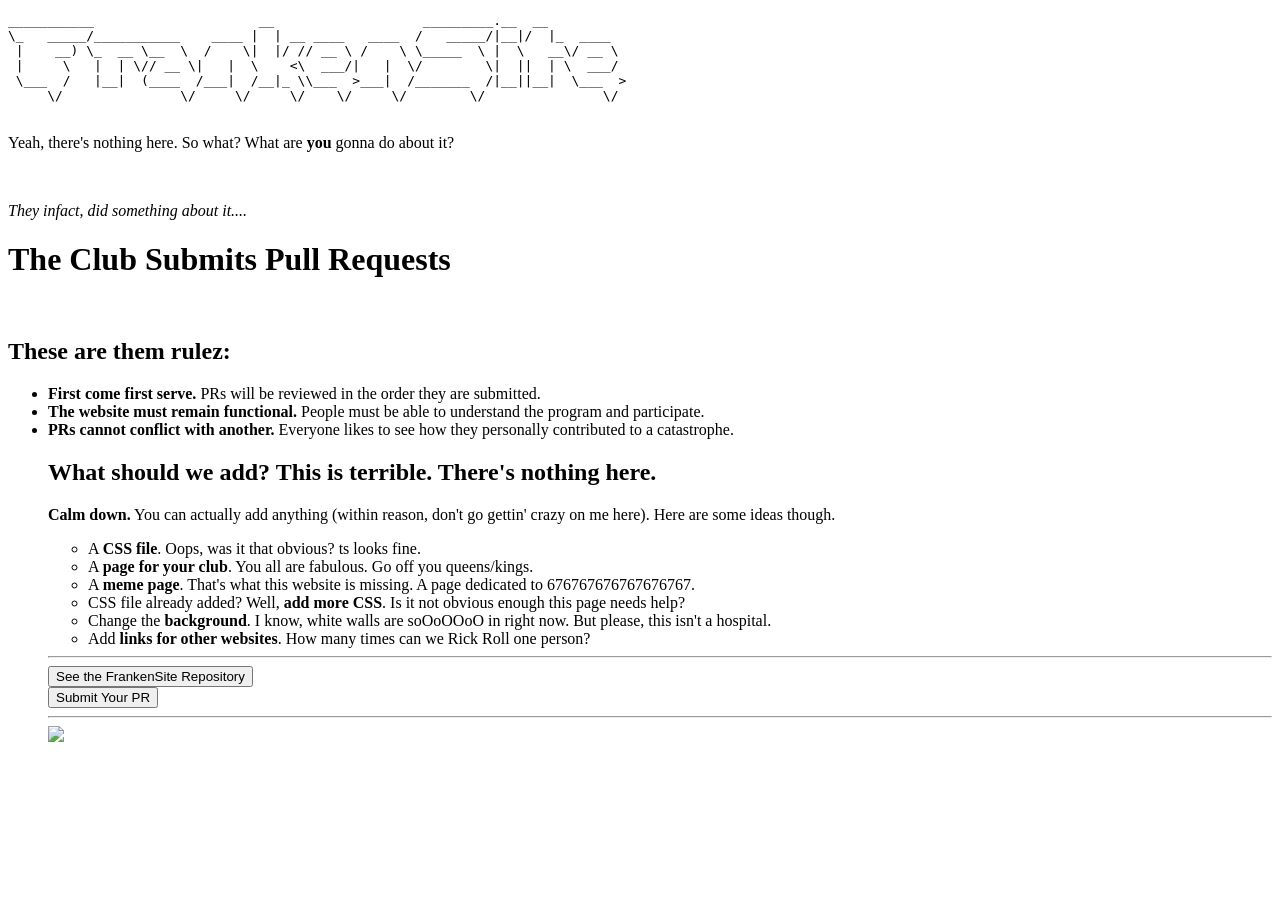
==== index.html @ f09b9541 "Fix the buttons on the site" ====
<!DOCTYPE html>
<html>
    <head>
        <link rel="stylesheet" href="styles.css" />
    </head>
    <body>

        <pre>
___________                     __                   _________.__  __          
\_   _____/___________    ____ |  | __ ____   ____  /   _____/|__|/  |_  ____  
 |    __) \_  __ \__  \  /    \|  |/ // __ \ /    \ \_____  \ |  \   __\/ __ \ 
 |     \   |  | \// __ \|   |  \    <\  ___/|   |  \/        \|  ||  | \  ___/ 
 \___  /   |__|  (____  /___|  /__|_ \\___  >___|  /_______  /|__||__|  \___  >
     \/               \/     \/     \/    \/     \/        \/               \/ 
    </pre>
        <p>Yeah, there's nothing here. So what? What are <strong>you</strong> gonna do about it?</p>
        <br>
        <p><i>They infact, did something about it....</i></p>
        <h1>The Club Submits Pull Requests</h1>
        <br>
        <h2>These are them rulez:</h2>
        <ul>
        <li><strong>First come first serve.</strong> PRs will be reviewed in the order they are submitted.</li>
        <li><strong>The website must remain functional.</strong> People must be able to understand the program and participate.</li>
        <li><strong>PRs cannot conflict with another.</strong> Everyone likes to see how they personally contributed to a catastrophe.</li>
        </ult>

        <h2>What should we add? This is terrible. There's nothing here.</h2>
        <p><strong>Calm down.</strong> You can actually add anything (within reason, don't go gettin' crazy on me here). Here are some ideas though.</p>
        <ul>
            <li>A <strong>CSS file</strong>. Oops, was it that obvious? ts looks fine.</li>
            <li>A <strong>page for your club</strong>. You all are fabulous. Go off you queens/kings.</li>
            <li>A <strong>meme page</strong>. That's what this website is missing. A page dedicated to 676767676767676767.</li>
            <li>CSS file already added? Well, <strong>add more CSS</strong>. Is it not obvious enough this page needs help?</li>
            <li>Change the <strong>background</strong>. I know, white walls are soOoOOoO in right now. But please, this isn't a hospital.</li>
            <li>Add <strong>links for other websites</strong>. How many times can we Rick Roll one person?</li>
        </ul>
        <hr>
        <button onclick="window.location.replace('https://github.com/JaredSene/FrankenSite')"> See the FrankenSite Repository</button>
        <br>
        <button onclick="window.location.replace('https://forms.hackclub.com/frankensite')">Submit Your PR</button>
        <hr>
        <img src="https://cdn.hackclub.com/019ce451-2b49-7033-8372-700973251e73/flag-standalone.png">

    </body>
</html>
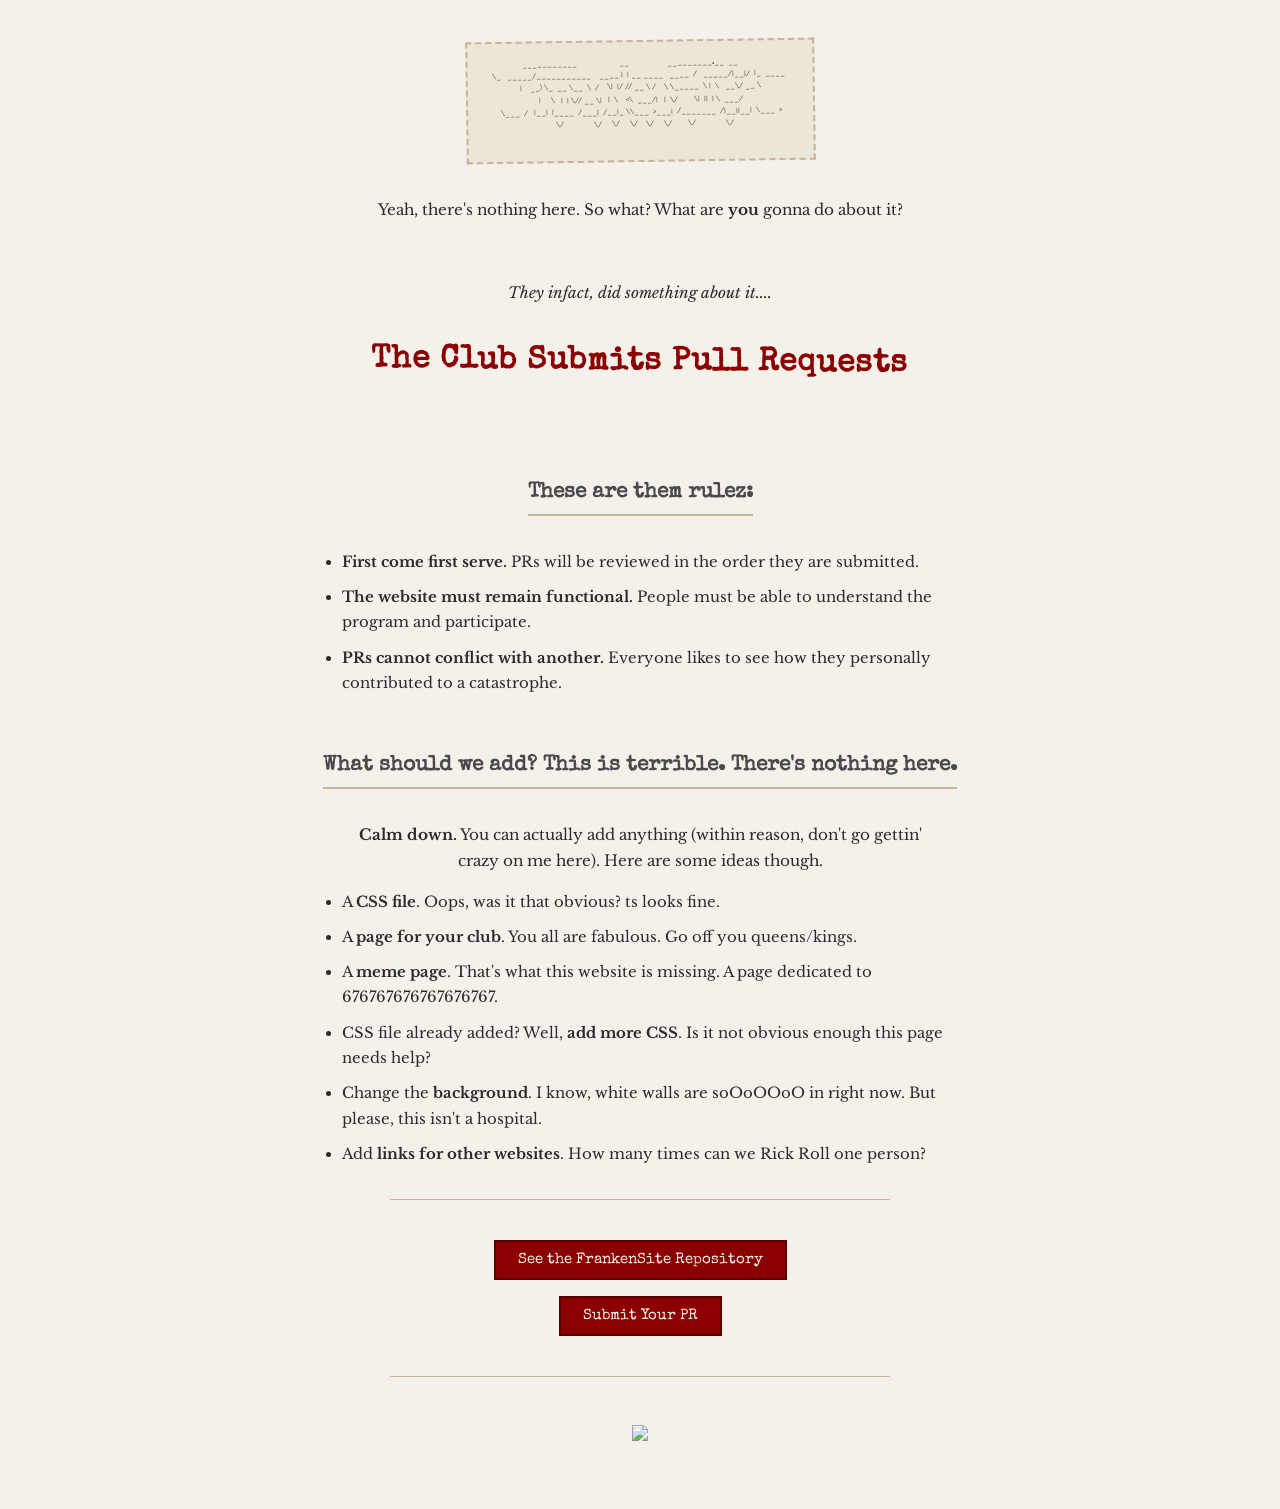
==== commit 256238d1: "Restyle with old lab notebook theme and fix HTML typo" ====
--- a/index.html
+++ b/index.html
@@ -23,7 +23,7 @@
         <li><strong>First come first serve.</strong> PRs will be reviewed in the order they are submitted.</li>
         <li><strong>The website must remain functional.</strong> People must be able to understand the program and participate.</li>
         <li><strong>PRs cannot conflict with another.</strong> Everyone likes to see how they personally contributed to a catastrophe.</li>
-        </ult>
+        </ul>
 
         <h2>What should we add? This is terrible. There's nothing here.</h2>
         <p><strong>Calm down.</strong> You can actually add anything (within reason, don't go gettin' crazy on me here). Here are some ideas though.</p>
@@ -36,11 +36,11 @@
             <li>Add <strong>links for other websites</strong>. How many times can we Rick Roll one person?</li>
         </ul>
         <hr>
-        <button onclick="window.location.replace('https://github.com/JaredSene/FrankenSite')"> See the FrankenSite Repository</button>
+        <button onclick="github.com/JaredSene/FrankenSite"> See the FrankenSite Repository</button>
         <br>
-        <button onclick="window.location.replace('https://forms.hackclub.com/frankensite')">Submit Your PR</button>
+        <button onclick="forms.hackclub.com/frankensite">Submit Your PR</button>
         <hr>
         <img src="https://cdn.hackclub.com/019ce451-2b49-7033-8372-700973251e73/flag-standalone.png">
 
     </body>
-</html>
+</html>
--- a/styles.css
+++ b/styles.css
@@ -0,0 +1,91 @@
+@import url('https://fonts.googleapis.com/css2?family=Special+Elite&family=Libre+Baskerville:ital,wght@0,400;0,700;1,400&display=swap');
+
+body {
+    text-align: center;
+    background-color: #f4f1eb;
+    color: #2b2b2b;
+    font-family: 'Libre Baskerville', Georgia, serif;
+    padding: 20px 20px 60px;
+    max-width: 800px;
+    margin: 0 auto;
+    line-height: 1.7;
+}
+
+pre {
+    font-family: 'Special Elite', 'Courier New', monospace;
+    font-size: 0.45rem;
+    color: #5a3e2b;
+    background: #ece6d9;
+    border: 2px dashed #c4b49a;
+    display: inline-block;
+    padding: 16px 24px;
+    margin: 20px auto;
+    transform: rotate(-0.8deg);
+}
+
+h1 {
+    font-family: 'Special Elite', monospace;
+    font-size: 2rem;
+    color: #8b0000;
+    margin-top: 30px;
+    letter-spacing: 1px;
+    transform: rotate(0.5deg);
+}
+
+h2 {
+    font-family: 'Special Elite', monospace;
+    font-size: 1.3rem;
+    color: #4a4a4a;
+    border-bottom: 2px solid #c4b49a;
+    display: inline-block;
+    padding-bottom: 4px;
+    margin-top: 36px;
+}
+
+p {
+    font-size: 0.95rem;
+    max-width: 600px;
+    margin-left: auto;
+    margin-right: auto;
+}
+
+ul {
+    text-align: left;
+    max-width: 620px;
+    margin: 16px auto;
+    padding-left: 24px;
+}
+
+li {
+    margin-bottom: 10px;
+    font-size: 0.93rem;
+}
+
+button {
+    background: #8b0000;
+    color: #f4f1eb;
+    border: 2px solid #5c0000;
+    padding: 10px 22px;
+    font-family: 'Special Elite', monospace;
+    font-size: 0.95rem;
+    cursor: pointer;
+    margin: 8px;
+    transition: background 0.2s;
+}
+
+button:hover {
+    background: #5c0000;
+}
+
+hr {
+    border: none;
+    border-top: 1px solid #c4b49a;
+    max-width: 500px;
+    margin: 32px auto;
+}
+
+img {
+    max-width: 160px;
+    margin-top: 16px;
+    opacity: 0.9;
+}
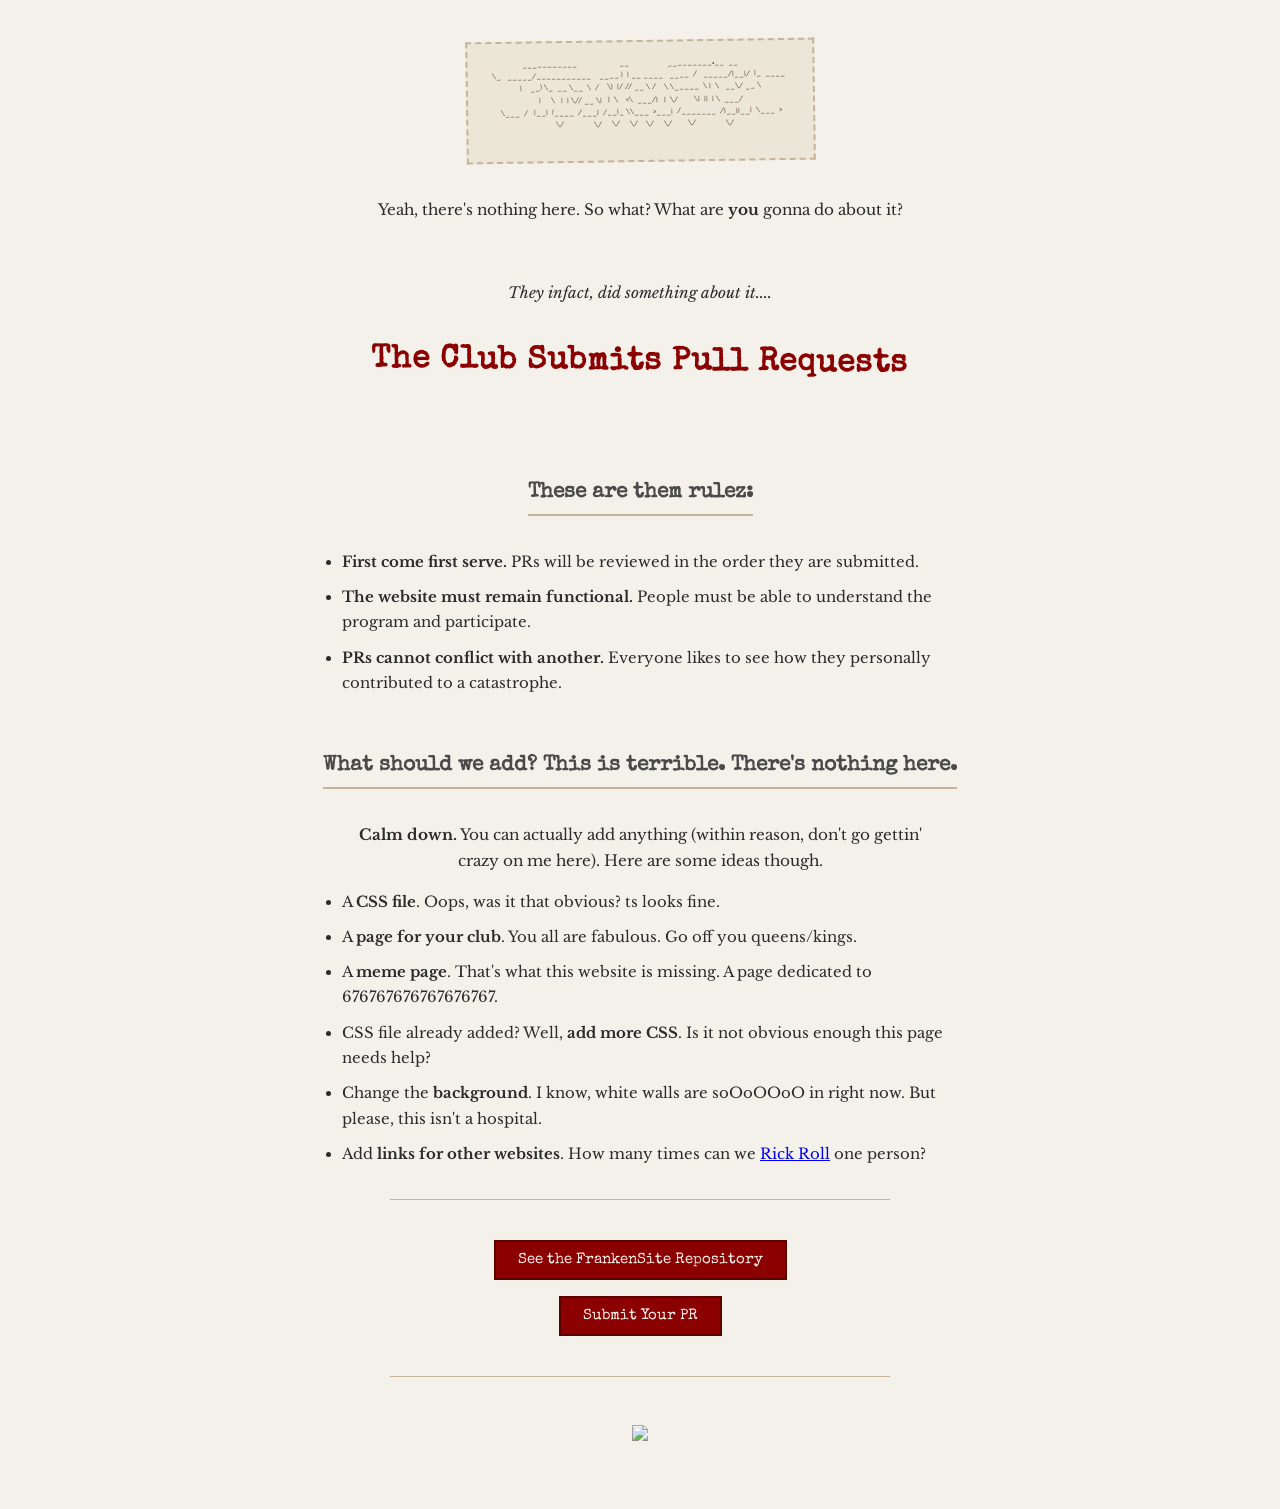
==== commit 087b8bdd: "Add link to rickroll" ====
--- a/index.html
+++ b/index.html
@@ -33,14 +33,14 @@
             <li>A <strong>meme page</strong>. That's what this website is missing. A page dedicated to 676767676767676767.</li>
             <li>CSS file already added? Well, <strong>add more CSS</strong>. Is it not obvious enough this page needs help?</li>
             <li>Change the <strong>background</strong>. I know, white walls are soOoOOoO in right now. But please, this isn't a hospital.</li>
-            <li>Add <strong>links for other websites</strong>. How many times can we Rick Roll one person?</li>
+            <li>Add <strong>links for other websites</strong>. How many times can we <a href="https://www.youtube.com/watch?v=dQw4w9WgXcQ" target="_blank">Rick Roll</a> one person?</li>
         </ul>
         <hr>
-        <button onclick="github.com/JaredSene/FrankenSite"> See the FrankenSite Repository</button>
+        <button onclick="window.location.replace('https://github.com/JaredSene/FrankenSite')"> See the FrankenSite Repository</button>
         <br>
-        <button onclick="forms.hackclub.com/frankensite">Submit Your PR</button>
+        <button onclick="window.location.replace('https://forms.hackclub.com/frankensite')">Submit Your PR</button>
         <hr>
         <img src="https://cdn.hackclub.com/019ce451-2b49-7033-8372-700973251e73/flag-standalone.png">
 
     </body>
-</html>+</html>
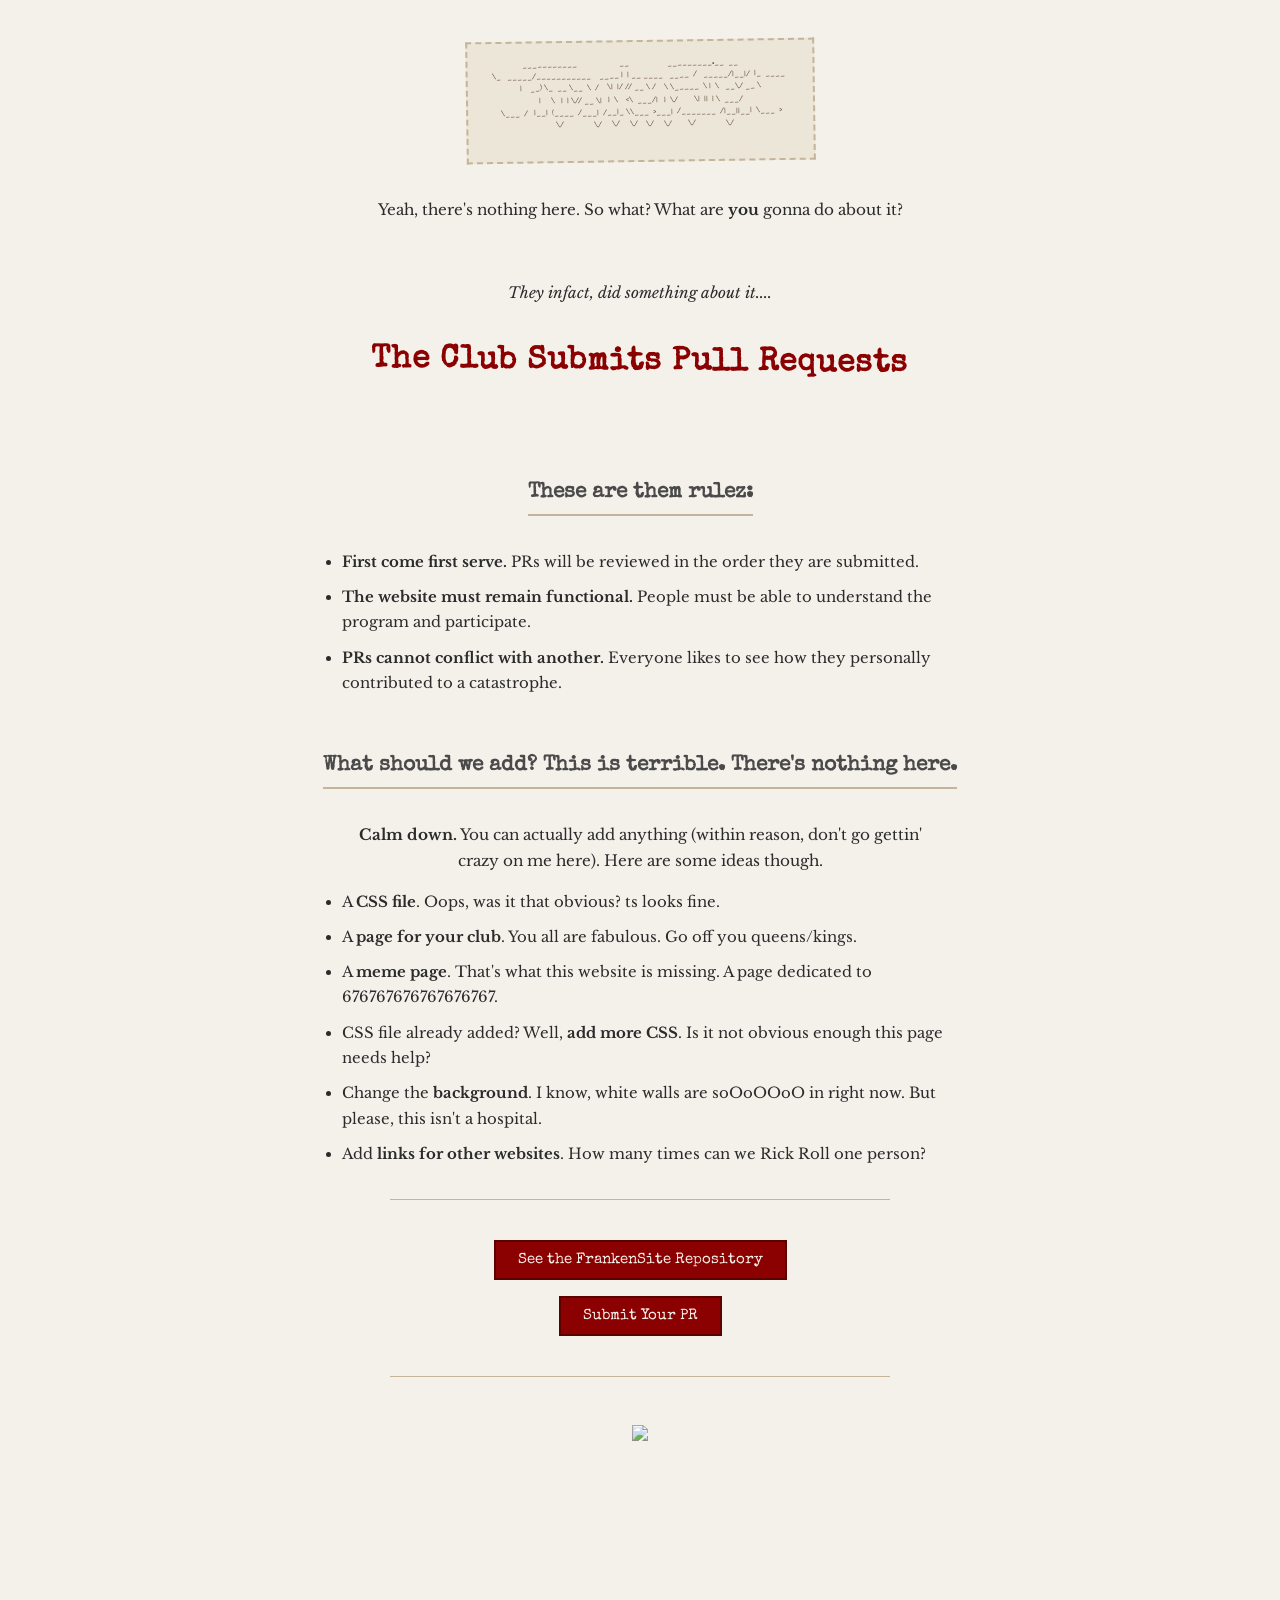
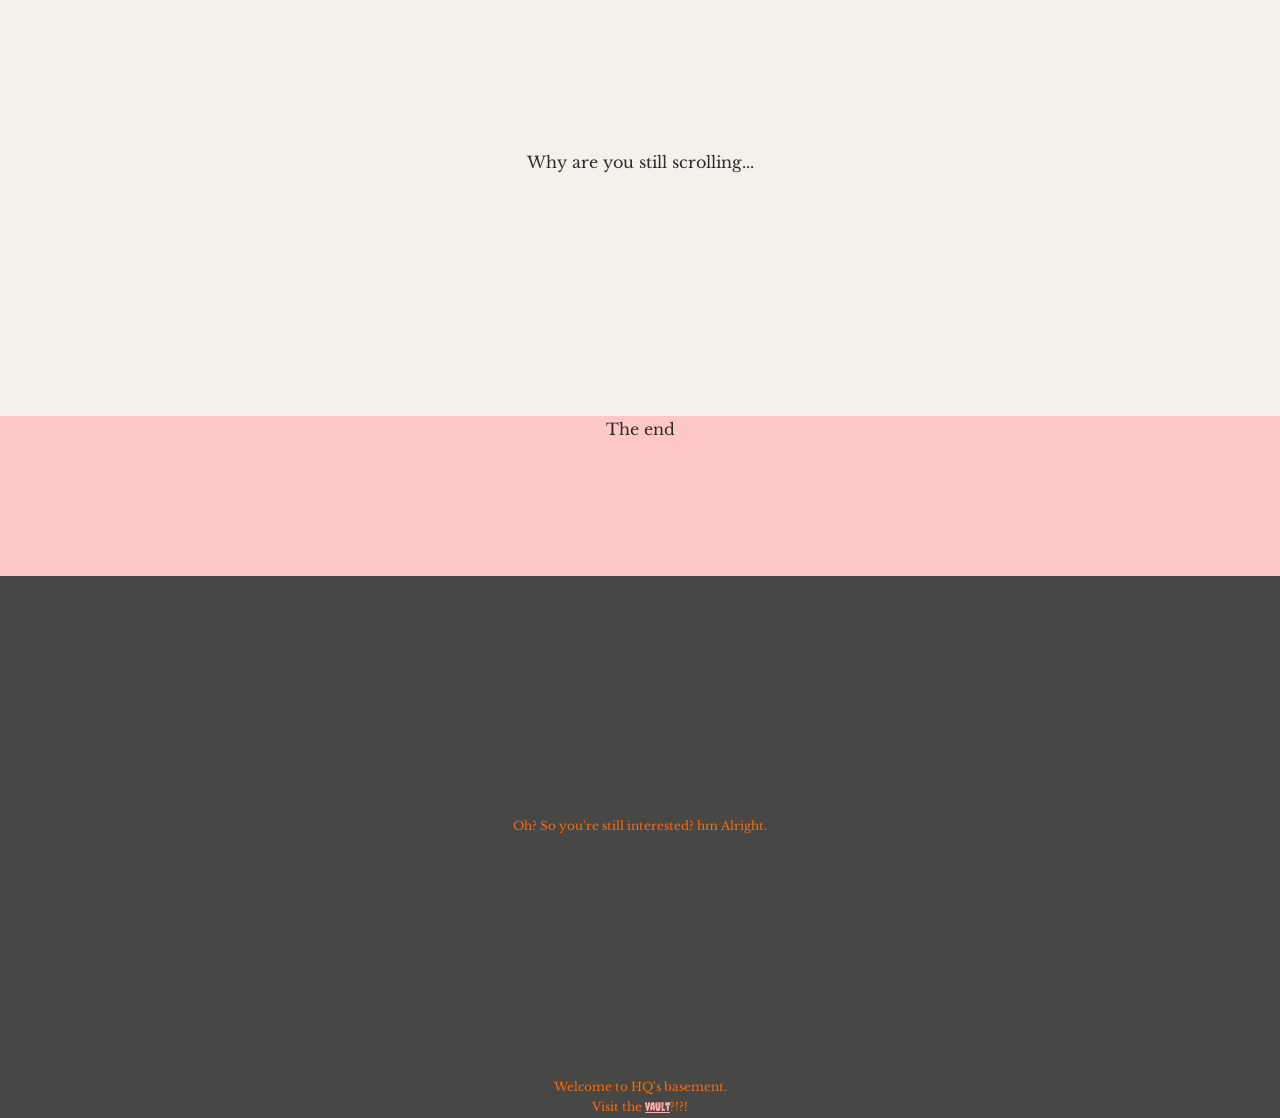
==== commit e126285b: "Merge pull request #8 from Bluelightning26/vault added the basement." ====
--- a/index.html
+++ b/index.html
@@ -1,10 +1,13 @@
 <!DOCTYPE html>
 <html>
     <head>
+        <link rel="preconnect" href="https://fonts.googleapis.com">
+        <link rel="preconnect" href="https://fonts.gstatic.com" crossorigin>
+        <link href="https://fonts.googleapis.com/css2?family=Creepster&display=swap" rel="stylesheet">
         <link rel="stylesheet" href="styles.css" />
     </head>
     <body>
-
+        <main>
         <pre>
 ___________                     __                   _________.__  __          
 \_   _____/___________    ____ |  | __ ____   ____  /   _____/|__|/  |_  ____  
@@ -33,14 +36,25 @@
             <li>A <strong>meme page</strong>. That's what this website is missing. A page dedicated to 676767676767676767.</li>
             <li>CSS file already added? Well, <strong>add more CSS</strong>. Is it not obvious enough this page needs help?</li>
             <li>Change the <strong>background</strong>. I know, white walls are soOoOOoO in right now. But please, this isn't a hospital.</li>
-            <li>Add <strong>links for other websites</strong>. How many times can we <a href="https://www.youtube.com/watch?v=dQw4w9WgXcQ" target="_blank">Rick Roll</a> one person?</li>
+            <li>Add <strong>links for other websites</strong>. How many times can we Rick Roll one person?</li>
         </ul>
         <hr>
         <button onclick="window.location.replace('https://github.com/JaredSene/FrankenSite')"> See the FrankenSite Repository</button>
         <br>
         <button onclick="window.location.replace('https://forms.hackclub.com/frankensite')">Submit Your PR</button>
         <hr>
-        <img src="https://cdn.hackclub.com/019ce451-2b49-7033-8372-700973251e73/flag-standalone.png">
-
+        <a href="https://www.youtube.com/watch?v=dQw4w9WgXcQ" target="_blank"><img src="https://cdn.hackclub.com/019ce451-2b49-7033-8372-700973251e73/flag-standalone.png"></a>
+        </main>
+        <div style="height: 15em"></div>
+        Why are you still scrolling...
+        <div style="height: 15em"></div>
+        <footer style="background-color: #ffc7c7; height: 10em;">The end</footer>
+        <div class="basement">
+        <div style="height: 20em"></div>
+        Oh? So you're still interested? hm Alright.
+        <div style="height: 20em"></div>
+            Welcome to HQ's basement. <br>
+            Visit the <span class="vault-word"><a href="silly.html">Vault</a></span>?!?!
+        </div>
     </body>
 </html>
--- a/styles.css
+++ b/styles.css
@@ -5,10 +5,15 @@
     background-color: #f4f1eb;
     color: #2b2b2b;
     font-family: 'Libre Baskerville', Georgia, serif;
-    padding: 20px 20px 60px;
+    margin: 0;
+    padding: 0;
+    line-height: 1.7;
+}
+
+main {
     max-width: 800px;
     margin: 0 auto;
-    line-height: 1.7;
+    padding: 20px 20px 60px;
 }
 
 pre {
@@ -89,3 +94,25 @@
     margin-top: 16px;
     opacity: 0.9;
 }
+
+footer,
+.basement {
+    box-sizing: border-box;
+}
+
+footer {
+    margin-bottom: 0;
+
+}
+
+.basement{
+    background: #474745;
+    margin: 0;
+    font-size: 0.75rem;
+    color: #ff6b07;
+}
+
+.vault-word {
+    font-family: 'Creepster', cursive;
+    a {color: #ffacac;}
+}
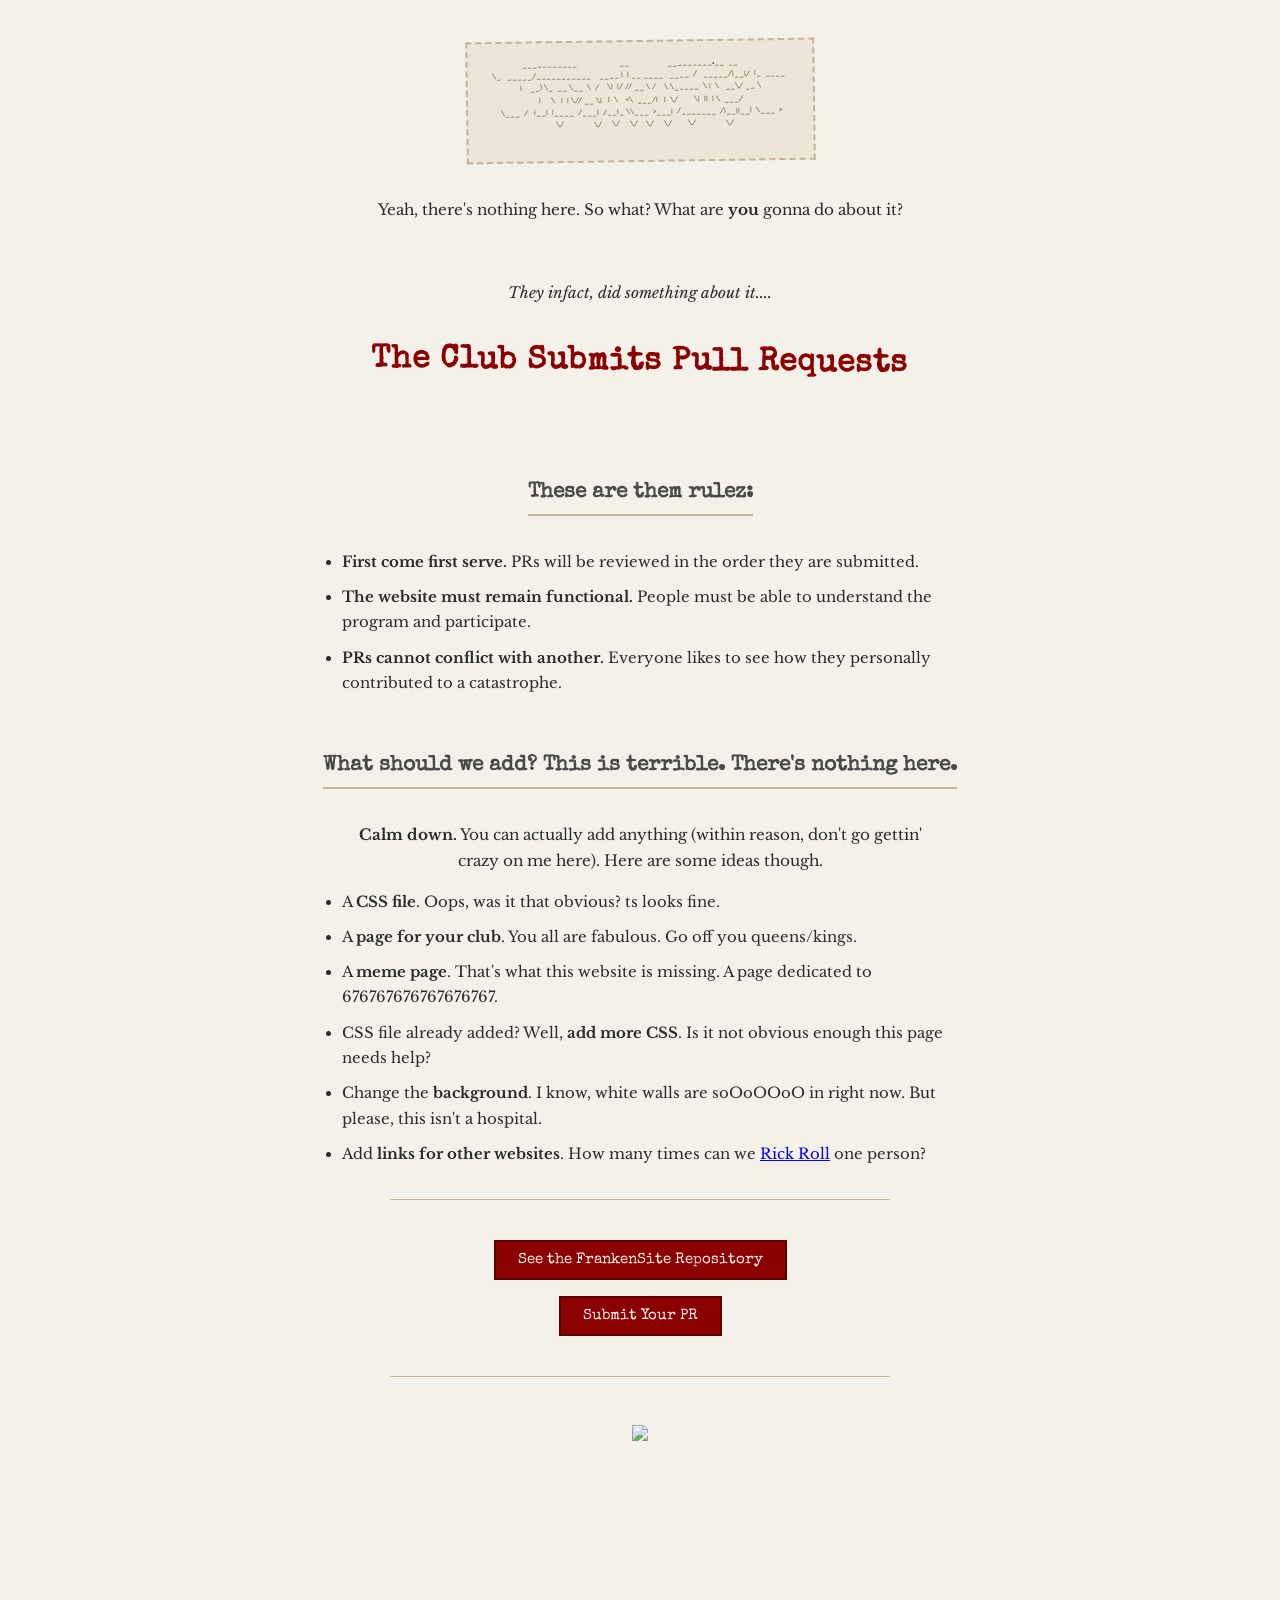
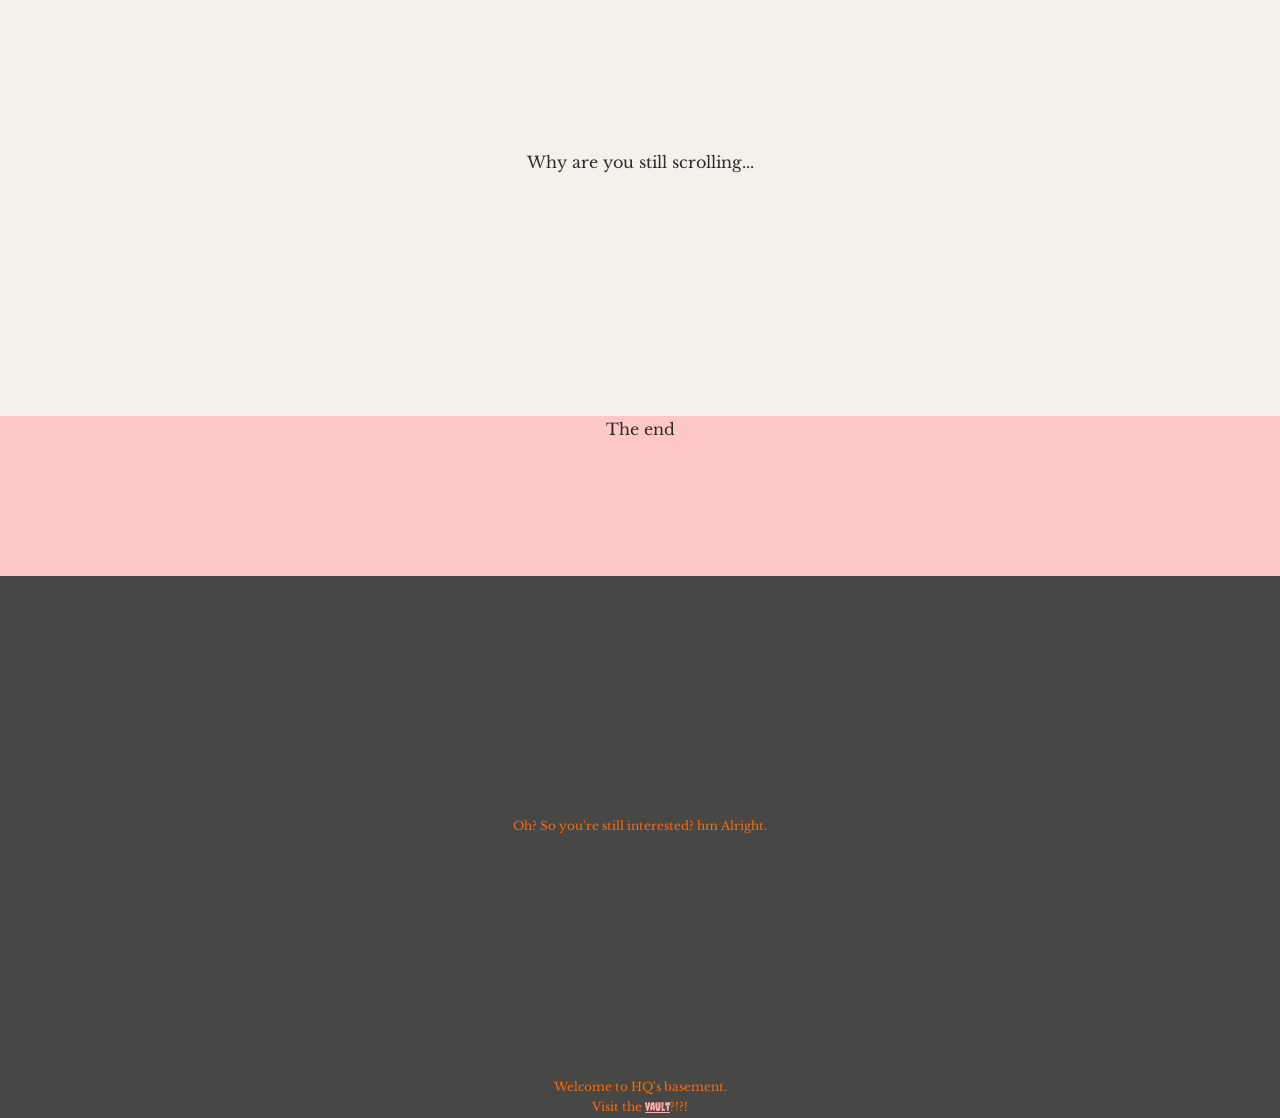
==== commit af42eea4: "Merge pull request #3 from sadeshmukh/patch-1 Add link to rickroll" ====
--- a/index.html
+++ b/index.html
@@ -36,7 +36,7 @@
             <li>A <strong>meme page</strong>. That's what this website is missing. A page dedicated to 676767676767676767.</li>
             <li>CSS file already added? Well, <strong>add more CSS</strong>. Is it not obvious enough this page needs help?</li>
             <li>Change the <strong>background</strong>. I know, white walls are soOoOOoO in right now. But please, this isn't a hospital.</li>
-            <li>Add <strong>links for other websites</strong>. How many times can we Rick Roll one person?</li>
+            <li>Add <strong>links for other websites</strong>. How many times can we <a href="https://www.youtube.com/watch?v=dQw4w9WgXcQ" target="_blank">Rick Roll</a> one person?</li>
         </ul>
         <hr>
         <button onclick="window.location.replace('https://github.com/JaredSene/FrankenSite')"> See the FrankenSite Repository</button>
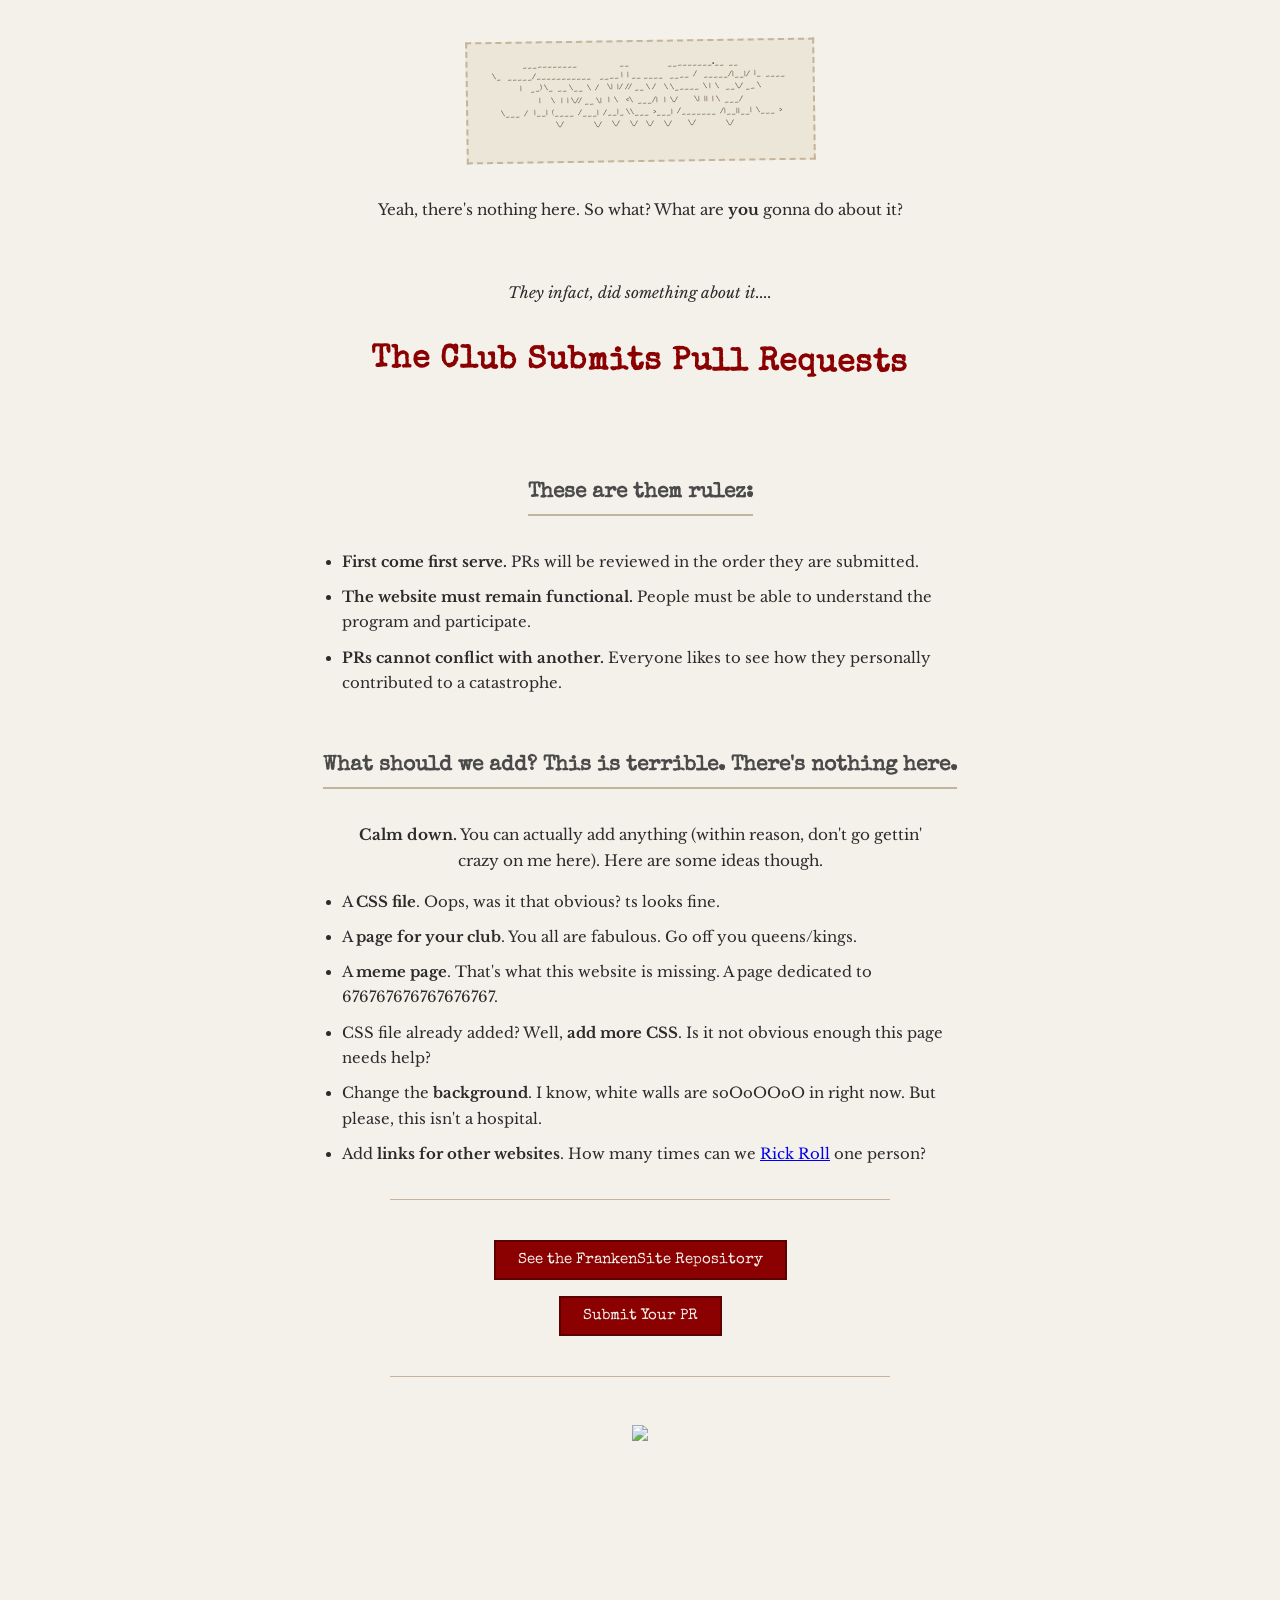
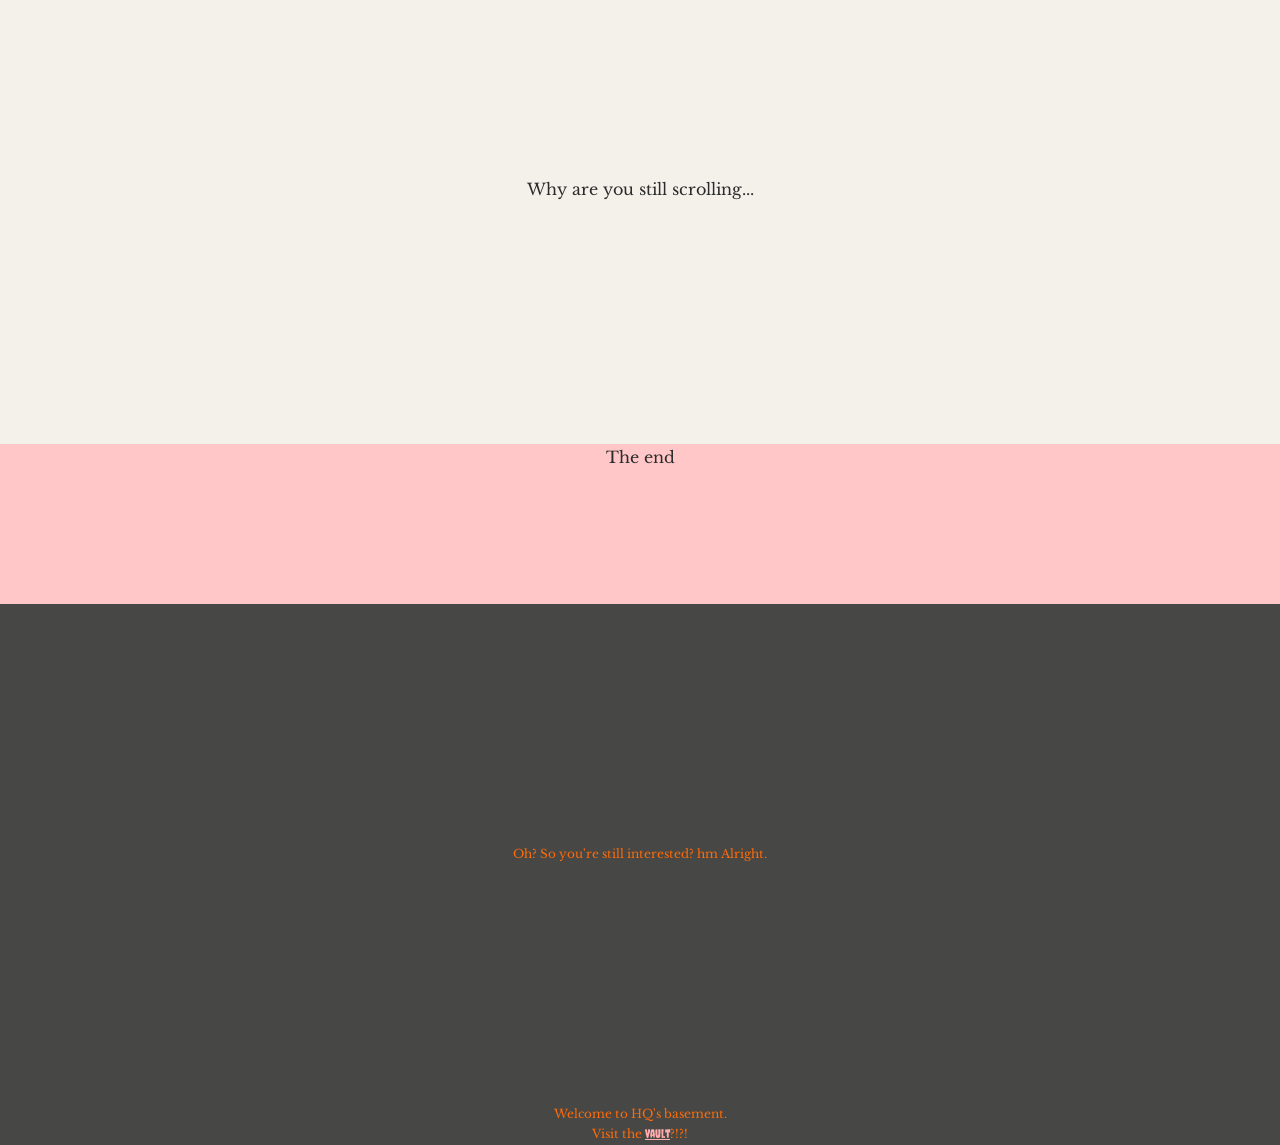
==== commit ad55035f: "meowzers..." ====
--- a/index.html
+++ b/index.html
@@ -20,6 +20,7 @@
         <br>
         <p><i>They infact, did something about it....</i></p>
         <h1>The Club Submits Pull Requests</h1>
+        <button style="float: left"class="mow" onClick="playMeow('meow.mp3')"> meow </button>
         <br>
         <h2>These are them rulez:</h2>
         <ul>
@@ -37,6 +38,7 @@
             <li>CSS file already added? Well, <strong>add more CSS</strong>. Is it not obvious enough this page needs help?</li>
             <li>Change the <strong>background</strong>. I know, white walls are soOoOOoO in right now. But please, this isn't a hospital.</li>
             <li>Add <strong>links for other websites</strong>. How many times can we <a href="https://www.youtube.com/watch?v=dQw4w9WgXcQ" target="_blank">Rick Roll</a> one person?</li>
+            <button style="float: right" class="mow" onClick="playMeow('meow.mp3')"> meow </button>
         </ul>
         <hr>
         <button onclick="window.location.replace('https://github.com/JaredSene/FrankenSite')"> See the FrankenSite Repository</button>
@@ -45,6 +47,7 @@
         <hr>
         <a href="https://www.youtube.com/watch?v=dQw4w9WgXcQ" target="_blank"><img src="https://cdn.hackclub.com/019ce451-2b49-7033-8372-700973251e73/flag-standalone.png"></a>
         </main>
+        <button class="mow" onClick="playMeow('meow.mp3')"> meow </button>
         <div style="height: 15em"></div>
         Why are you still scrolling...
         <div style="height: 15em"></div>
@@ -56,5 +59,6 @@
             Welcome to HQ's basement. <br>
             Visit the <span class="vault-word"><a href="silly.html">Vault</a></span>?!?!
         </div>
+        <script src="script.js"></script>
     </body>
 </html>
--- a/styles.css
+++ b/styles.css
@@ -115,4 +115,13 @@
 .vault-word {
     font-family: 'Creepster', cursive;
     a {color: #ffacac;}
-}+}
+
+.mow {
+    color: #f4f1eb;
+    font-family: 'Times New Roman', Times, serif;
+    background-color: transparent;
+    margin: 0;
+    padding: 0;
+    border: none;
+}
